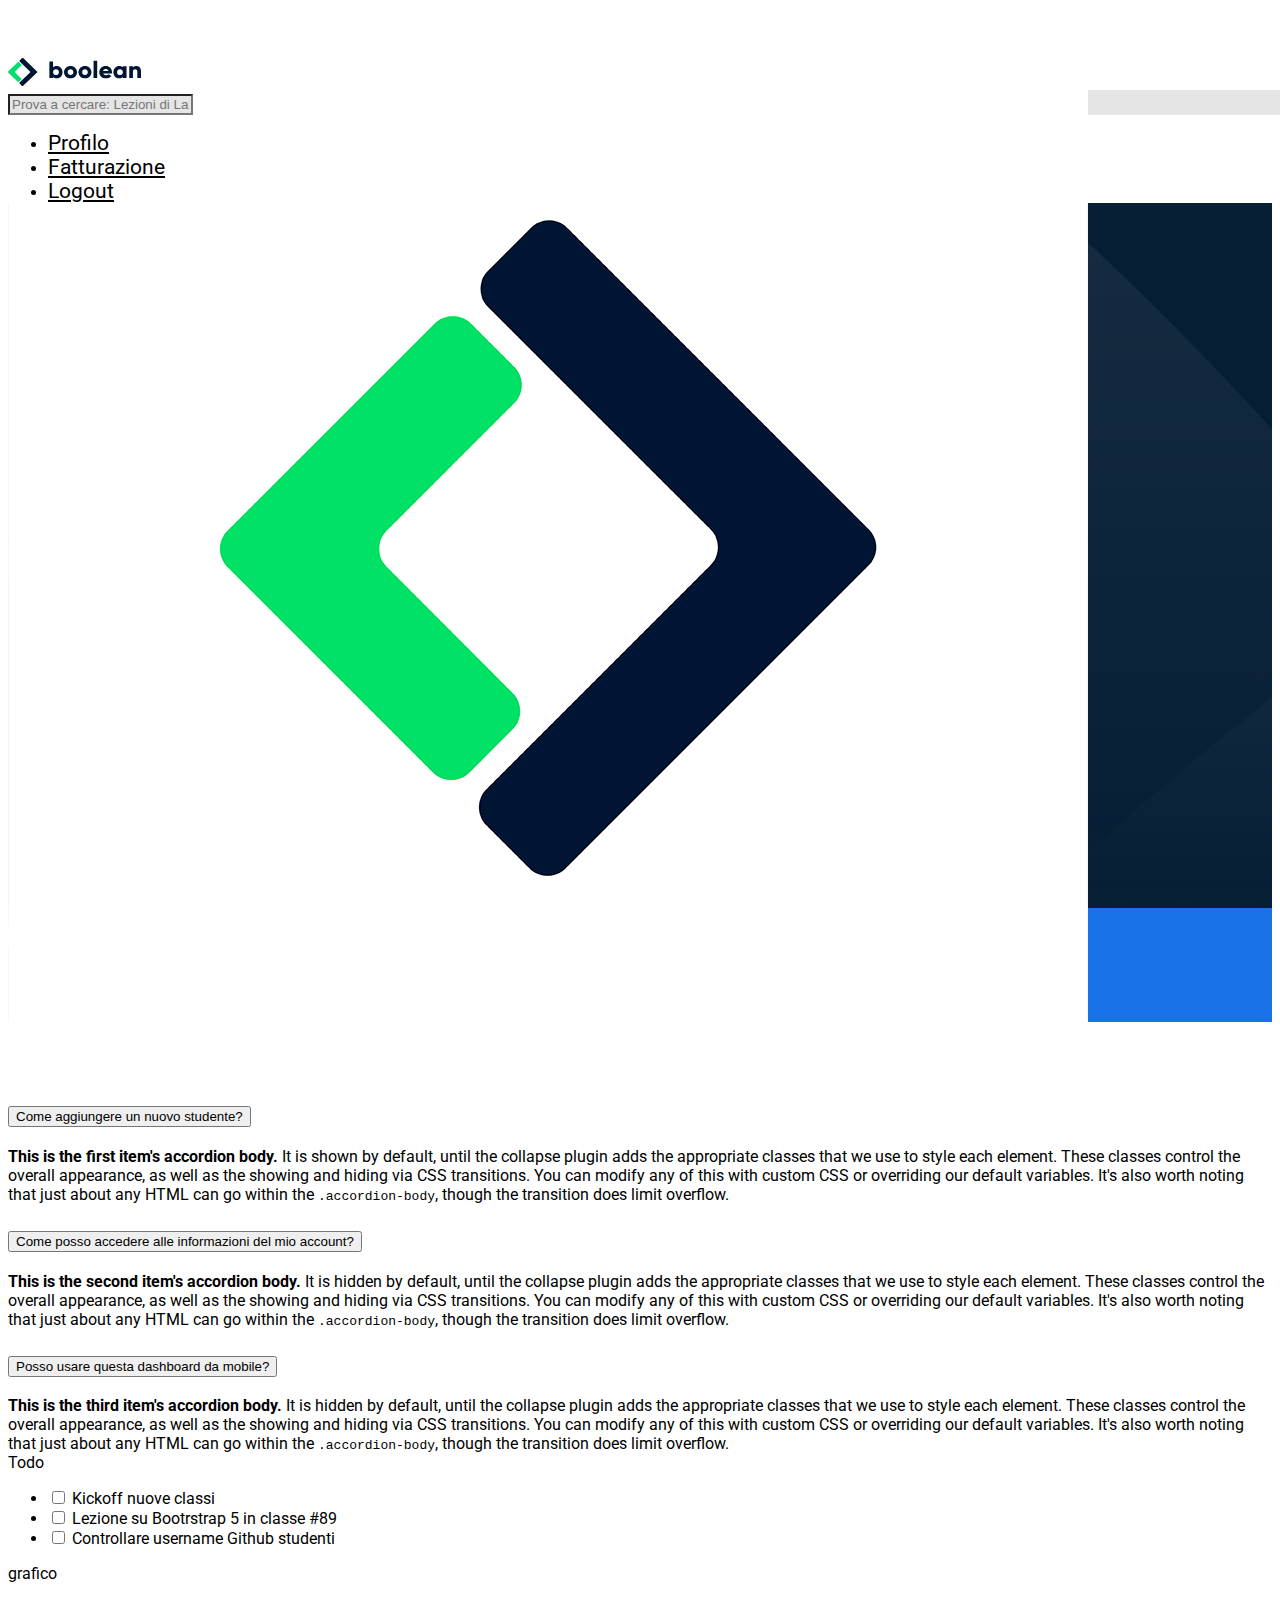
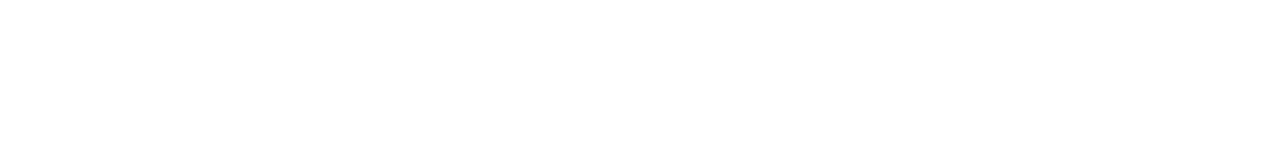
==== index.html @ 2ed460b7 "Inserimento immagini Main Central" ====
<!DOCTYPE html>
<html lang="en">
<head>
    <meta charset="UTF-8">
    <meta http-equiv="X-UA-Compatible" content="IE=edge">
    <meta name="viewport" content="width=device-width, initial-scale=1.0">
    <title>Bootstrap Dashboard</title>
    <!-- Bootstrap css -->
    <link href="https://cdn.jsdelivr.net/npm/bootstrap@5.0.2/dist/css/bootstrap.min.css" rel="stylesheet" integrity="sha384-EVSTQN3/azprG1Anm3QDgpJLIm9Nao0Yz1ztcQTwFspd3yD65VohhpuuCOmLASjC" crossorigin="anonymous">
    <!-- /Bootstrap css -->
    <!-- Font Awesome -->
    <link rel="stylesheet" href="https://cdnjs.cloudflare.com/ajax/libs/font-awesome/6.3.0/css/all.min.css" integrity="sha512-SzlrxWUlpfuzQ+pcUCosxcglQRNAq/DZjVsC0lE40xsADsfeQoEypE+enwcOiGjk/bSuGGKHEyjSoQ1zVisanQ==" crossorigin="anonymous" referrerpolicy="no-referrer" />
    <!-- /Font Awesome -->
    <!-- Google Font Roboto -->
    <link rel="preconnect" href="https://fonts.googleapis.com">
    <link rel="preconnect" href="https://fonts.gstatic.com" crossorigin>
    <link href="https://fonts.googleapis.com/css2?family=Montserrat&family=Roboto&display=swap" rel="stylesheet">
    <!-- /Google Font Roboto -->
    <link rel="stylesheet" href="css/style.css">
</head>

<body>
    <!-- Start Header -->
    <header>
        <div class="container-fluid my-2">
            <div class="row align-items-center">
                <!-- Start Logo Boolean -->
                <div class="col-auto">
                    <div class="nb_logo_mobile d-xl-none">
                        <img src="img/mobile-logo.png" alt="logo_boolean" class="img-fluid">
                    </div>
                    <div class="nb_logo_desktop d-none d-xl-block">
                        <img src="img/logo.svg" alt="logo_boolean">
                    </div>
                </div>
                <!-- End Logo Boolean -->
                <!-- Start Search Bar-->
                <div class="col me-0">
                    <div class="nb_search_box input-group-text">
                        <span><a href="#"><i class="fa-solid fa-magnifying-glass"></i></a></span>
                        <input type="text" id="search" placeholder="Prova a cercare: Lezioni di Laravel" class="border-0 rounded form-control">
                    </div>
                </div>
                <!-- End Search Bar-->
                <!-- Start Menu Icons-->
                <div class="col-auto d-flex justify-content-end align-items-center nb_header_icons">
                    <div class="nb_list_icon pe-4 d-none d-xl-block"><a href="#"><i class="fa-solid fa-list-ul"></i></a></div>
                    <div class="nb_question_icon pe-4 d-none d-xl-block"><a href="#"><i class="fa-solid fa-circle-question"></i></a></div>
                    <div class="nb_ellipsis_icon pe-4 d-none d-xl-block"><a href="#"><i class="fa-solid fa-ellipsis-vertical"></i></a></div>
                    <div class="dropdown nb_bell_icon">
                        <a class="btn" href="#" data-bs-toggle="dropdown" >
                            <i class="fa-solid fa-bell"></i>
                        </a>
                        <ul class="dropdown-menu" >
                          <li><a class="dropdown-item" href="#">Profilo</a></li>
                          <li><a class="dropdown-item" href="#">Fatturazione</a></li>
                          <li><a class="dropdown-item" href="#">Logout</a></li>
                        </ul>
                    </div>
                </div>
                <!-- End Menu Icons-->
            </div>
        </div>
    </header>
    <!-- End Header -->
    <!-- Start Main -->
    <main>
        <div class="main_box d-flex">
            <section class="nb_sidebar_box">
                <div class="container">
                    <div class="row flex-column py-4 px-3">
                        <div class="col-auto">
                            <div class="py-1">
                                <a href="#" class="text-decoration-none">
                                    <div class="d-xl-inline-block"><i class="fa-solid fa-house"></i></div>
                                    <div class="d-none d-xl-inline-block nb_hidden_nav">Home</div>
                                </a>
                            </div>
                            <div class="py-1">
                                <a href="#" class="text-decoration-none">
                                    <div class="d-xl-inline-block"><i class="fa-solid fa-chart-simple"></i></div>
                                    <div class="d-none d-xl-inline-block nb_hidden_nav">Stats</div>
                                </a>
                            </div>
                            <div class="py-1">
                                <a href="#" class="text-decoration-none">
                                    <div class="d-xl-inline-block"><i class="fa-solid fa-signal"></i></div>
                                    <div class="d-none d-xl-inline-block nb_hidden_nav">Signals</div>
                                </a>
                            </div>
                        </div>
                        <div class="col d-flex flex-column justify-content-end">
                            <div>
                                <a href="#" class="text-decoration-none">
                                    <div class="d-xl-inline-block"><i class="fa-solid fa-gear"></i></div>
                                    <div class="d-none d-xl-inline-block nb_hidden_nav">Admin</div>
                                </a>
                            </div>
                        </div>        
                    </div>
                </div>
            </section>

            <section class="container-fluid nb_main_central_box px-0">
                <!-- Inizio parte main central TOP -->
                <div class="nb_central_top py-4">
                    <div class="row gy-3 px-3">
                        <div class="col-12 pt-1 d-flex align-items-center col-md-4 order-md-1 align-items-md-start col-xl-3 justify-content-xl-center">
                            <div class="pe-4">Nuovo Studente</div>
                            <a href="#" class="nb_plus"><i class="fa-solid fa-plus"></i></a>
                        </div>
                        <div class="col-12 pb-2 col-md-4 col-xl-6">
                            <span class="fs-3">Boolean</span>
                            <span class="badge rounded-pill bg-dark mx-1">Piano Blaze</span>
                            <br>
                            <span class="badge rounded-pill bg-dark mx-1">3 app</span>
                            <a href="#" class="align-middle nb_angles_right_icon"><i class="fa-solid fa-angles-right"></i></a>
                            <span class="d-xl-none badge rounded-pill bg-dark mx-1">+</span>
                            <span class="d-none d-xl-inline-block badge rounded-pill bg-dark mx-1">Boolean mobile app</span>
                            <span class="d-none d-xl-inline-block badge rounded-pill bg-dark mx-1">Boolean web app</span>
                            <span class="d-none d-xl-inline-block badge rounded-pill bg-dark mx-1">Boolean blog app</span>
                        </div>
                        <div class="col-12 col-md-4 col-xl-3">
                            <div>Studenti online negli ultimi 30 minuti</div>
                            <div class="fs-3">125</div>
                        </div>
                    </div>
                </div>
                <!-- Fine parte main central TOP -->
                <!-- Inizio parte main central BOTTOM -->
                <div class="container py-4 nb_central_bottom">
                    <div class="row gy-3">
                        <div class="col-12">
                            <!-- Inizio card - Prossime Classi - BOOTSTRAP SEZ. CONTENT - TABLES  -->
                            <div class="card text-dark bg-light mb-4">
                                <div class="card-header fs-4">Prossime classi</div>
                                <div class="card-body">
                                    table
                                </div>
                            </div>
                            <!-- Fine card - Prossime Classi -->
                            <!-- Inizio card - FAQ - BOOTSTRAP SEZ. COMPONENTS -ACCORDION -->
                            <div class="card text-dark bg-light">
                                    <div class="card-header fs-4">F.A.Q.</div>
                                    <div class="card-body">
                                        <div class="accordion" id="accordionExample">
                                            <div class="accordion-item">
                                            <h2 class="accordion-header" id="headingOne">
                                                <button class="accordion-button" type="button" data-bs-toggle="collapse" data-bs-target="#collapseOne" aria-expanded="true" aria-controls="collapseOne">
                                                Come aggiungere un nuovo studente?
                                                </button>
                                            </h2>
                                            <div id="collapseOne" class="accordion-collapse collapse show" aria-labelledby="headingOne" data-bs-parent="#accordionExample">
                                                <div class="accordion-body">
                                                <strong>This is the first item's accordion body.</strong> It is shown by default, until the collapse plugin adds the appropriate classes that we use to style each element. These classes control the overall appearance, as well as the showing and hiding via CSS transitions. You can modify any of this with custom CSS or overriding our default variables. It's also worth noting that just about any HTML can go within the <code>.accordion-body</code>, though the transition does limit overflow.
                                                </div>
                                            </div>
                                            </div>
                                            <div class="accordion-item">
                                            <h2 class="accordion-header" id="headingTwo">
                                                <button class="accordion-button collapsed" type="button" data-bs-toggle="collapse" data-bs-target="#collapseTwo" aria-expanded="false" aria-controls="collapseTwo">
                                                Come posso accedere alle informazioni del mio account?
                                                </button>
                                            </h2>
                                            <div id="collapseTwo" class="accordion-collapse collapse" aria-labelledby="headingTwo" data-bs-parent="#accordionExample">
                                                <div class="accordion-body">
                                                <strong>This is the second item's accordion body.</strong> It is hidden by default, until the collapse plugin adds the appropriate classes that we use to style each element. These classes control the overall appearance, as well as the showing and hiding via CSS transitions. You can modify any of this with custom CSS or overriding our default variables. It's also worth noting that just about any HTML can go within the <code>.accordion-body</code>, though the transition does limit overflow.
                                                </div>
                                            </div>
                                            </div>
                                            <div class="accordion-item">
                                            <h2 class="accordion-header" id="headingThree">
                                                <button class="accordion-button collapsed" type="button" data-bs-toggle="collapse" data-bs-target="#collapseThree" aria-expanded="false" aria-controls="collapseThree">
                                                Posso usare questa dashboard da mobile?
                                                </button>
                                            </h2>
                                            <div id="collapseThree" class="accordion-collapse collapse" aria-labelledby="headingThree" data-bs-parent="#accordionExample">
                                                <div class="accordion-body">
                                                <strong>This is the third item's accordion body.</strong> It is hidden by default, until the collapse plugin adds the appropriate classes that we use to style each element. These classes control the overall appearance, as well as the showing and hiding via CSS transitions. You can modify any of this with custom CSS or overriding our default variables. It's also worth noting that just about any HTML can go within the <code>.accordion-body</code>, though the transition does limit overflow.
                                                </div>
                                            </div>
                                            </div>
                                        </div>      
                                    </div>
                            </div>
                            <!-- Fine card - FAQ -->
                        </div>
                        <div class="col-12">
                            <!-- Inizio card - Todo - BOOTSTRAP SEZ. COMPONENTS -LIST GROUP -->
                            <div class="card text-dark bg-light mb-4">
                                <div class="card-header fs-4">Todo</div>
                                <div class="card-body">
                                    <ul class="list-group">
                                        <li class="list-group-item">
                                          <input class="form-check-input me-1" type="checkbox" value="" aria-label="...">
                                          Kickoff nuove classi
                                        </li>
                                        <li class="list-group-item">
                                          <input class="form-check-input me-1" type="checkbox" value="" aria-label="...">
                                          Lezione su Bootrstrap 5 in classe #89
                                        </li>
                                        <li class="list-group-item">
                                          <input class="form-check-input me-1" type="checkbox" value="" aria-label="...">
                                          Controllare username Github studenti
                                        </li>
                                    </ul>
                                </div>
                            </div>
                            <!-- Fine card - Todo -->
                            <!-- Inizio card - Grafico utenti attivi - BOOTSTRAP SEZ. COMPONENTS -LIST GROUP -->
                            <div class="card text-dark bg-light">
                                <div class="card-body">
                                    grafico
                                </div>
                            </div>  
                            <!-- Fine card - Grafico utenti attivi -->
                        </div>
                    </div>
                </div>
                <!-- Fine parte main central BOTTOM -->
         </section>
        </div>
    </main>
    <!-- End Main -->

    <script src="https://cdn.jsdelivr.net/npm/bootstrap@5.0.2/dist/js/bootstrap.bundle.min.js" integrity="sha384-MrcW6ZMFYlzcLA8Nl+NtUVF0sA7MsXsP1UyJoMp4YLEuNSfAP+JcXn/tWtIaxVXM" crossorigin="anonymous"></script>
</body>
</html>
---- css/style.css ----
/* 
***********************
VARIABLES
*********************** 
*/

:root{
    --nb_first-color: #f8f9fa;
    --nb_second-color: #051e34;
    --nb_third-color: #1b72e8;
    --nb_link-color: white;
    --nb_badge-color: #165bba;
    --nb_header-height: 4.375rem;
}

/* 
***********************
SETUP
*********************** 
*/ 

/* .nb_main_central_box{
    background-color: lightblue;
}  */

/* .nb_central_top{
    background-color: rgb(181, 228, 181);
} */

/* 
***********************
COMMON
*********************** 
*/

body{
    font-family: 'Roboto', sans-serif;
}


/* 
***********************
HEADER
*********************** 
*/

header{
    height: var(--nb_header-height);
    background-color: var(--nb_first-color);
    position: fixed;
    width: 100%; 
}

header .container-fluid{
    background-color: white;
}

.nb_logo_mobile{
    width: 3.125rem;
    height: 3.125rem;

}

.nb_search_box {
    background-color:#e5e5e5;
}

.nb_search_box span a {
    color: black;
    font-size: 1.25rem;
}

.nb_search_box input {
    background-color:#e5e5e5;
}

.nb_bell_icon a{
    color: #ff8f00;
}

header .nb_list_icon a,
header .nb_question_icon a,
header .nb_ellipsis_icon a{
    color: #5b5858;
}

.dropdown-menu a{
    color: black;
}

.nb_header_icons div a{
    font-size: 1.3rem;
}


/* 
***********************
MAIN STRUCTURE
*********************** 
*/

main{
    padding-top: var(--nb_header-height);
    width: 100%;
}

.nb_sidebar_box, .nb_main_central_box {
    height: calc(100vh - var(--nb_header-height));
}

.nb_main_central_box{
    overflow: auto;
}

.nb_sidebar_box{
    width: auto;
} 

/* 
***********************
MAIN CONTENT
*********************** 
*/

/* Sezione Main Sidebar */

main .nb_sidebar_box{
    background-color: var(--nb_second-color);
    background-image: url(../img/sidebar-bg.png);
}

main .container, main .row{
    height: inherit;
}

main .nb_sidebar_box a{
    color: var(--nb_link-color);
}

main .nb_sidebar_box .nb_hidden_nav{
    font-size: .875rem;
}


/* Sezione Main Central Top */

.nb_plus{
    width: 2.5rem;
    height: 2.5rem;
    position: relative;
    border: 1px solid white;
    border-radius: 5px;
}

.nb_plus i{
    position: absolute;
    top: 50%;
    left: 50%;
    transform: translate(-50%, -50%);
    color: var(--nb_link-color)
}


.nb_central_top{
    background-color:var(--nb_third-color);
    color: white;
}


.nb_angles_right_icon{
    color: var(--nb_link-color);
}

/* Sezione Main Central Bottom */

.nb_central_bottom{
    color: black;
}
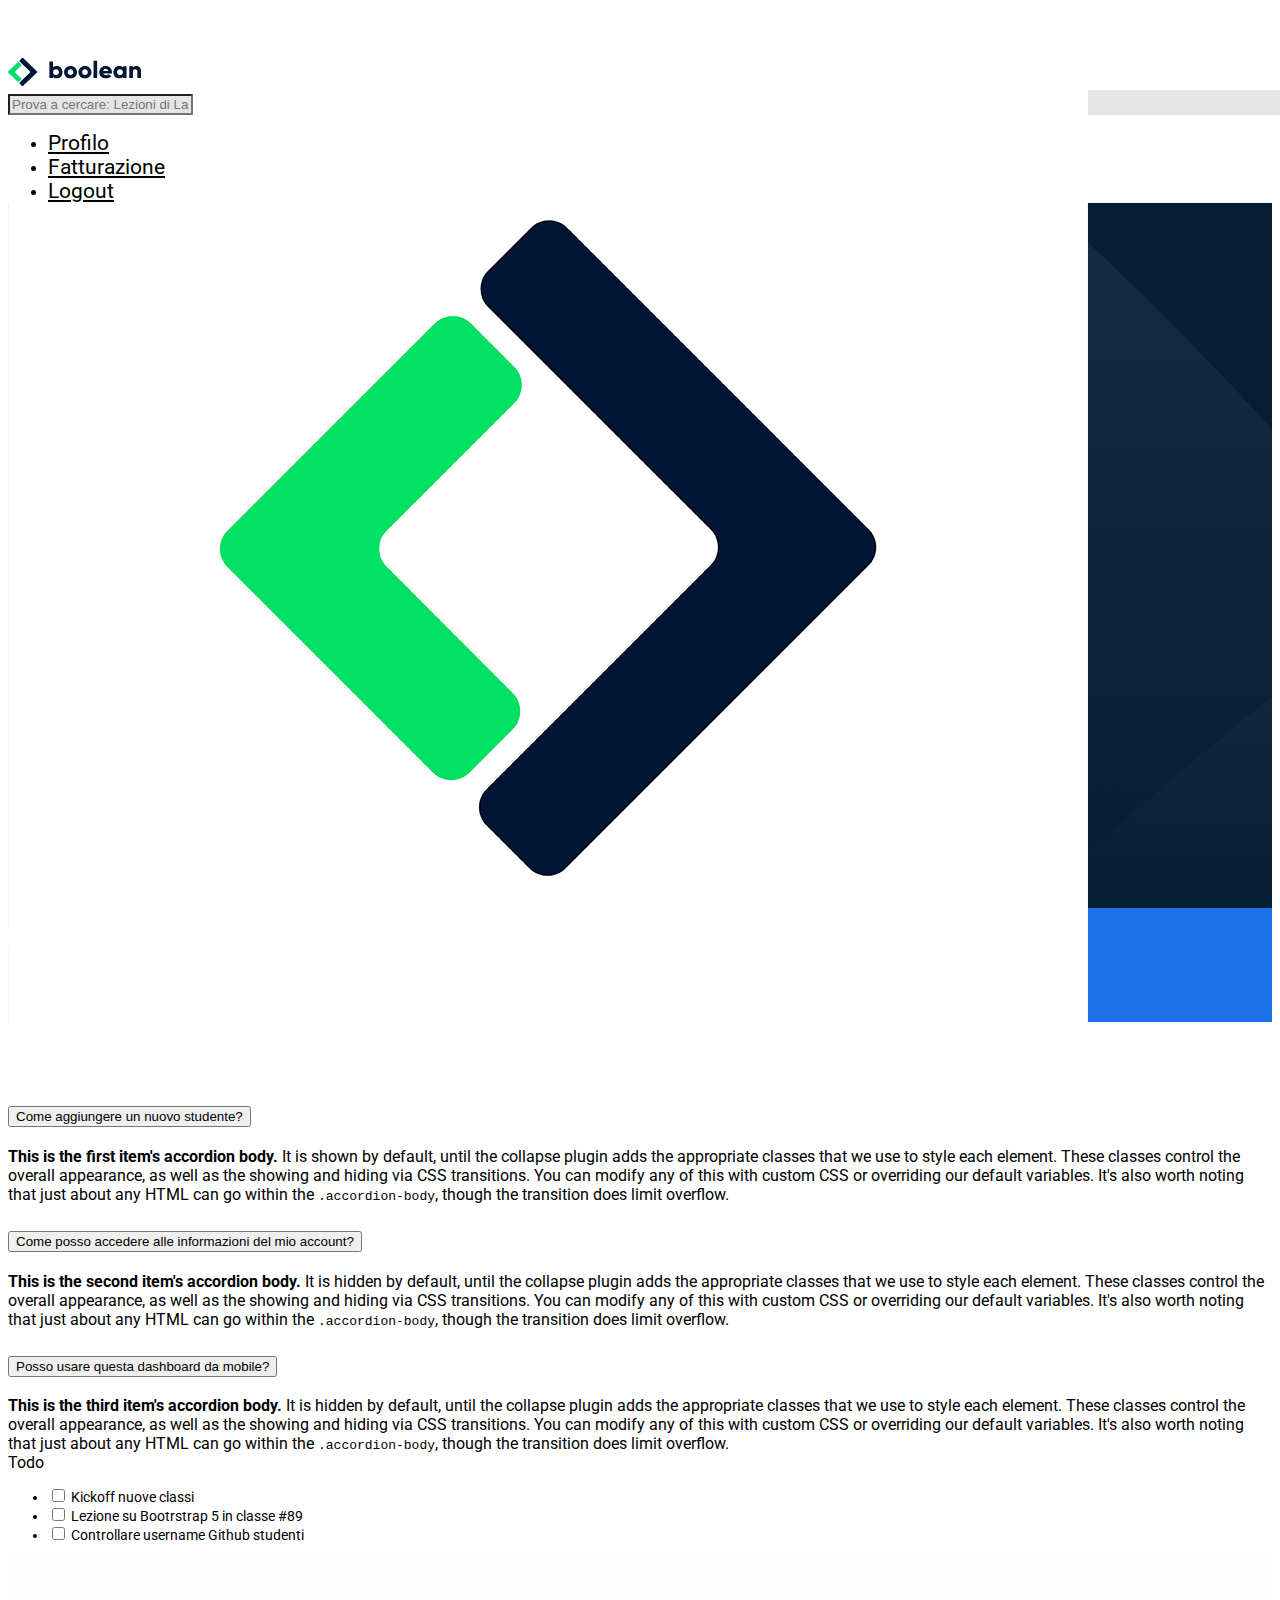
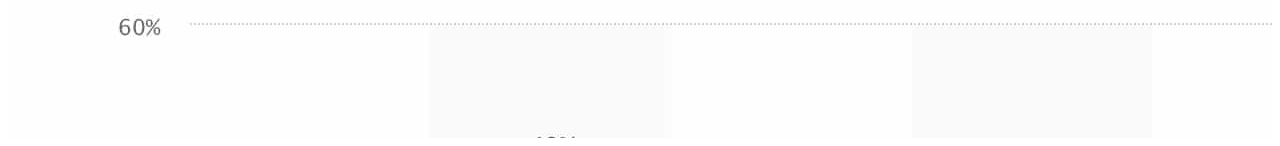
==== commit e3d39a72: "Inserimento Mai Central bottom - grafico" ====
--- a/index.html
+++ b/index.html
@@ -188,9 +188,9 @@
                         <div class="col-12">
                             <!-- Inizio card - Todo - BOOTSTRAP SEZ. COMPONENTS -LIST GROUP -->
                             <div class="card text-dark bg-light mb-4">
-                                <div class="card-header fs-4">Todo</div>
+                                <div class="card-header">Todo</div>
                                 <div class="card-body">
-                                    <ul class="list-group">
+                                    <ul class="list-group nb_todo_list">
                                         <li class="list-group-item">
                                           <input class="form-check-input me-1" type="checkbox" value="" aria-label="...">
                                           Kickoff nuove classi
@@ -210,7 +210,16 @@
                             <!-- Inizio card - Grafico utenti attivi - BOOTSTRAP SEZ. COMPONENTS -LIST GROUP -->
                             <div class="card text-dark bg-light">
                                 <div class="card-body">
-                                    grafico
+                                    <div><img src="img/stats.jpeg" alt="stats" class="rounded img-fluid"></div>
+                                    <div class="h6 pt-3">Utenti attivi</div>
+                                    <div class="nb_subtitle_users mb-2">Lista degli utenti attivi in piattaforma nell'ultimo mese</div>
+                                    <div>
+                                        <ul class="list-group nb_list_item_users">
+                                            <li class="list-group-item">An item</li>
+                                            <li class="list-group-item">A second item</li>
+                                            <li class="list-group-item">A third item</li>
+                                          </ul>
+                                    </div>
                                 </div>
                             </div>  
                             <!-- Fine card - Grafico utenti attivi -->
--- a/css/style.css
+++ b/css/style.css
@@ -179,3 +179,8 @@
     color: black;
 }
 
+.nb_subtitle_users,
+.nb_list_item_users,
+.nb_todo_list {
+    font-size: .875rem;
+}
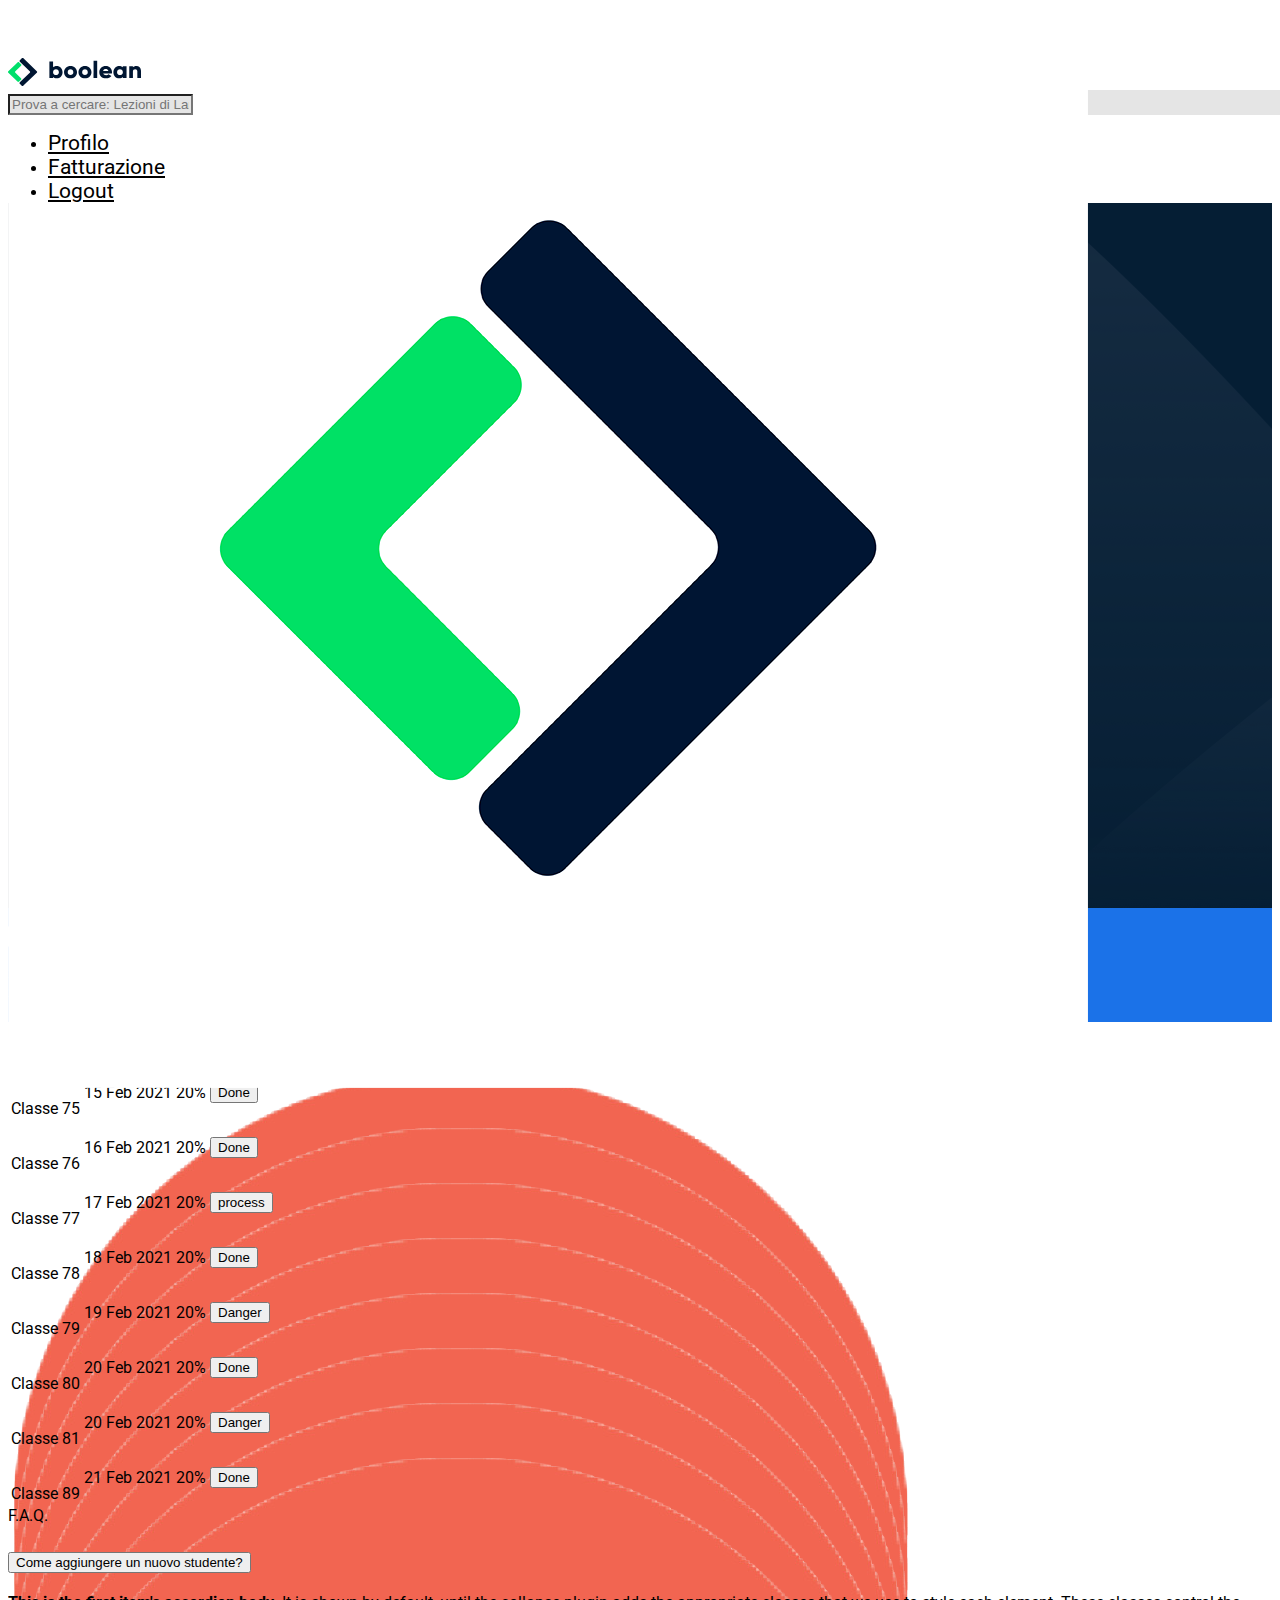
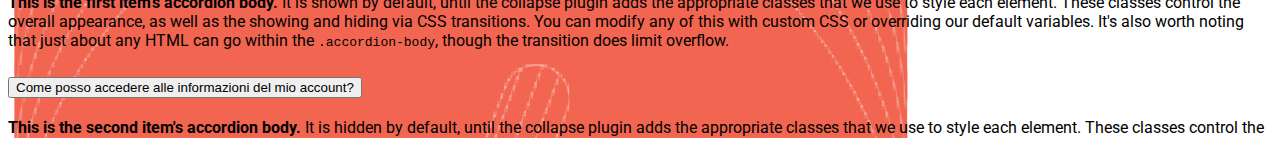
==== commit 157adaa7: "Inserimentto table e Main Central responsive" ====
--- a/index.html
+++ b/index.html
@@ -38,7 +38,7 @@
                 <div class="col me-0">
                     <div class="nb_search_box input-group-text">
                         <span><a href="#"><i class="fa-solid fa-magnifying-glass"></i></a></span>
-                        <input type="text" id="search" placeholder="Prova a cercare: Lezioni di Laravel" class="border-0 rounded form-control">
+                        <input type="text" id="search" placeholder="Prova a cercare: Lezioni di Laravel" class="border-0 rounded form-control nb_search_field">
                     </div>
                 </div>
                 <!-- End Search Bar-->
@@ -66,40 +66,42 @@
     <!-- Start Main -->
     <main>
         <div class="main_box d-flex">
+            <!-- Inizio parte Sidebar Main -->
             <section class="nb_sidebar_box">
                 <div class="container">
                     <div class="row flex-column py-4 px-3">
                         <div class="col-auto">
                             <div class="py-1">
-                                <a href="#" class="text-decoration-none">
-                                    <div class="d-xl-inline-block"><i class="fa-solid fa-house"></i></div>
-                                    <div class="d-none d-xl-inline-block nb_hidden_nav">Home</div>
+                                <a href="#" class="d-flex text-decoration-none">
+                                    <div class="pe-3"><i class="fa-solid fa-house"></i></div>
+                                    <div class="d-none d-xl-block nb_hidden_nav">Home</div>
                                 </a>
                             </div>
                             <div class="py-1">
-                                <a href="#" class="text-decoration-none">
-                                    <div class="d-xl-inline-block"><i class="fa-solid fa-chart-simple"></i></div>
-                                    <div class="d-none d-xl-inline-block nb_hidden_nav">Stats</div>
+                                <a href="#" class="d-flex text-decoration-none">
+                                    <div class="pe-4"><i class="fa-solid fa-chart-simple"></i></div>
+                                    <div class="d-none d-xl-block nb_hidden_nav">Stats</div>
                                 </a>
                             </div>
                             <div class="py-1">
-                                <a href="#" class="text-decoration-none">
-                                    <div class="d-xl-inline-block"><i class="fa-solid fa-signal"></i></div>
-                                    <div class="d-none d-xl-inline-block nb_hidden_nav">Signals</div>
+                                <a href="#" class="d-flex text-decoration-none">
+                                    <div class="pe-3"><i class="fa-solid fa-signal"></i></div>
+                                    <div class="d-none d-xl-block nb_hidden_nav">Signals</div>
                                 </a>
                             </div>
                         </div>
                         <div class="col d-flex flex-column justify-content-end">
                             <div>
-                                <a href="#" class="text-decoration-none">
-                                    <div class="d-xl-inline-block"><i class="fa-solid fa-gear"></i></div>
-                                    <div class="d-none d-xl-inline-block nb_hidden_nav">Admin</div>
+                                <a href="#" class="d-flex text-decoration-none">
+                                    <div class="pe-3"><i class="fa-solid fa-gear"></i></div>
+                                    <div class="d-none d-xl-block nb_hidden_nav">Admin</div>
                                 </a>
                             </div>
                         </div>        
                     </div>
                 </div>
             </section>
+            <!-- Fine parte Sidebar Main -->
 
             <section class="container-fluid nb_main_central_box px-0">
                 <!-- Inizio parte main central TOP -->
@@ -130,12 +132,80 @@
                 <!-- Inizio parte main central BOTTOM -->
                 <div class="container py-4 nb_central_bottom">
                     <div class="row gy-3">
-                        <div class="col-12">
-                            <!-- Inizio card - Prossime Classi - BOOTSTRAP SEZ. CONTENT - TABLES  -->
+                        <div class="col-12 col-xl-8">
+                            <!-- Inizio card - Table Prossime Classi - BOOTSTRAP SEZ. CONTENT - TABLES  -->
                             <div class="card text-dark bg-light mb-4">
                                 <div class="card-header fs-4">Prossime classi</div>
                                 <div class="card-body">
-                                    table
+                                    <table class="table table-hover">
+                                        <thead>
+                                          <tr>
+                                            <th scope="col">Nome</th>
+                                            <th scope="col" class="nb_table_hidden">Data Inizio</th>
+                                            <th scope="col" class="nb_table_hidden">ROI</th>
+                                            <th scope="col">Stato</th>
+                                            <th scope="col">Azioni</th>
+                                          </tr>
+                                        </thead>
+                                        <tbody>
+                                          <tr>
+                                            <td class="d-flex"><div class="nb_img_table_box pe-2"><img src="img/class-avatar.png" alt="tableimg" class="img-fluid"></div><span>Classe 75</span></td>
+                                            <td class="nb_table_hidden">15 Feb 2021</td>
+                                            <td class="nb_table_hidden">20%</td>
+                                            <td><button type="button" class="btn btn-success btn-sm">Done</button></td>
+                                            <td><a href="#" class="nb_pen_icon text-start px-3"><i class="fa-solid fa-pen-to-square"></i></a><a href="#" class="nb_trash_icon"><i class="fa-solid fa-trash"></i></a></td>
+                                          </tr>
+                                          <tr>
+                                            <td class="d-flex"><div class="nb_img_table_box pe-2"><img src="img/class-avatar.png" alt="tableimg" class="img-fluid"></div><span>Classe 76</span></td>
+                                            <td class="nb_table_hidden">16 Feb 2021</td>
+                                            <td class="nb_table_hidden">20%</td>
+                                            <td><button type="button" class="btn btn-success btn-sm ">Done</button></td>
+                                            <td><a href="#" class="nb_pen_icon text-start px-3"><i class="fa-solid fa-pen-to-square"></i></a><a href="#" class="nb_trash_icon"><i class="fa-solid fa-trash"></i></a></td>
+                                          </tr>
+                                          <tr>
+                                            <td class="d-flex"><div class="nb_img_table_box pe-2"><img src="img/class-avatar.png" alt="tableimg" class="img-fluid"></div><span>Classe 77</span></td>
+                                            <td class="nb_table_hidden">17 Feb 2021</td>
+                                            <td class="nb_table_hidden">20%</td>
+                                            <td><button type="button" class="btn btn-warning btn-sm ">process</button></td>
+                                            <td><a href="#" class="nb_pen_icon text-start px-3"><i class="fa-solid fa-pen-to-square"></i></a><a href="#" class="nb_trash_icon"><i class="fa-solid fa-trash"></i></a></td>
+                                          </tr>
+                                          <tr>
+                                            <td class="d-flex"><div class="nb_img_table_box pe-2"><img src="img/class-avatar.png" alt="tableimg" class="img-fluid"></div><span>Classe 78</span></td>
+                                            <td class="nb_table_hidden">18 Feb 2021</td>
+                                            <td class="nb_table_hidden">20%</td>
+                                            <td><button type="button" class="btn btn-success btn-sm ">Done</button></td>
+                                            <td><a href="#" class="nb_pen_icon text-start px-3"><i class="fa-solid fa-pen-to-square"></i></a><a href="#" class="nb_trash_icon"><i class="fa-solid fa-trash"></i></a></td>
+                                          </tr>
+                                          <tr>
+                                            <td class="d-flex"><div class="nb_img_table_box pe-2"><img src="img/class-avatar.png" alt="tableimg" class="img-fluid"></div><span>Classe 79</span></td>
+                                            <td class="nb_table_hidden">19 Feb 2021</td>
+                                            <td class="nb_table_hidden">20%</td>
+                                            <td><button type="button" class="btn btn-danger btn-sm">Danger</button></td>
+                                            <td><a href="#" class="nb_pen_icon text-start px-3"><i class="fa-solid fa-pen-to-square"></i></a><a href="#" class="nb_trash_icon"><i class="fa-solid fa-trash"></i></a></td>
+                                          </tr>
+                                          <tr>
+                                            <td class="d-flex"><div class="nb_img_table_box pe-2"><img src="img/class-avatar.png" alt="tableimg" class="img-fluid"></div><span>Classe 80</span></td>
+                                            <td class="nb_table_hidden">20 Feb 2021</td>
+                                            <td class="nb_table_hidden">20%</td>
+                                            <td><button type="button" class="btn btn-success btn-sm ">Done</button></td>
+                                            <td><a href="#" class="nb_pen_icon text-start px-3"><i class="fa-solid fa-pen-to-square"></i></a><a href="#" class="nb_trash_icon"><i class="fa-solid fa-trash"></i></a></td>
+                                          </tr>
+                                          <tr>
+                                            <td class="d-flex"><div class="nb_img_table_box pe-2"><img src="img/class-avatar.png" alt="tableimg" class="img-fluid"></div><span>Classe 81</span></td>
+                                            <td class="nb_table_hidden">20 Feb 2021</td>
+                                            <td class="nb_table_hidden">20%</td>
+                                            <td><button type="button" class="btn btn-danger btn-sm">Danger</button></td>
+                                            <td><a href="#" class="nb_pen_icon text-start px-3"><i class="fa-solid fa-pen-to-square"></i></a><a href="#" class="nb_trash_icon"><i class="fa-solid fa-trash"></i></a></td>
+                                          </tr>
+                                          <tr>
+                                            <td class="d-flex"><div class="nb_img_table_box pe-2"><img src="img/class-avatar.png" alt="tableimg" class="img-fluid"></div><span>Classe 89</span></td>
+                                            <td class="nb_table_hidden">21 Feb 2021</td>
+                                            <td class="nb_table_hidden">20%</td>
+                                            <td><button type="button" class="btn btn-success btn-sm ">Done</button></td>
+                                            <td><a href="#" class="nb_pen_icon text-start px-3"><i class="fa-solid fa-pen-to-square"></i></a><a href="#" class="nb_trash_icon"><i class="fa-solid fa-trash"></i></a></td>
+                                          </tr>
+                                        </tbody>
+                                      </table>
                                 </div>
                             </div>
                             <!-- Fine card - Prossime Classi -->
@@ -185,12 +255,12 @@
                             </div>
                             <!-- Fine card - FAQ -->
                         </div>
-                        <div class="col-12">
+                        <div class="col-12 col-xl-4">
                             <!-- Inizio card - Todo - BOOTSTRAP SEZ. COMPONENTS -LIST GROUP -->
                             <div class="card text-dark bg-light mb-4">
                                 <div class="card-header">Todo</div>
                                 <div class="card-body">
-                                    <ul class="list-group nb_todo_list">
+                                    <ul class="list-group nb_small_text_cards">
                                         <li class="list-group-item">
                                           <input class="form-check-input me-1" type="checkbox" value="" aria-label="...">
                                           Kickoff nuove classi
@@ -212,14 +282,16 @@
                                 <div class="card-body">
                                     <div><img src="img/stats.jpeg" alt="stats" class="rounded img-fluid"></div>
                                     <div class="h6 pt-3">Utenti attivi</div>
-                                    <div class="nb_subtitle_users mb-2">Lista degli utenti attivi in piattaforma nell'ultimo mese</div>
+                                    <div class="mb-2 nb_small_text_cards">Lista degli utenti attivi in piattaforma nell'ultimo mese</div>
                                     <div>
-                                        <ul class="list-group nb_list_item_users">
-                                            <li class="list-group-item">An item</li>
-                                            <li class="list-group-item">A second item</li>
-                                            <li class="list-group-item">A third item</li>
+                                        <ul class="list-group nb_small_text_cards">
+                                            <li class="list-group-item">Gennaio: 1200</li>
+                                            <li class="list-group-item">Febbraio: 800</li>
+                                            <li class="list-group-item">Marzo: 1500</li>
                                           </ul>
                                     </div>
+                                    <div class="py-2"><a href="#" class="nb_small_text_cards">Visualizza reporto approfondito</a></div>
+                                    
                                 </div>
                             </div>  
                             <!-- Fine card - Grafico utenti attivi -->
--- a/css/style.css
+++ b/css/style.css
@@ -76,6 +76,16 @@
     background-color:#e5e5e5;
 }
 
+/* La regola Bootstrap form-control presente nell'input Search
+fa apparire la fastidiosa ombra azzurra una volta che si
+ clicca sul campo Search; imppstando una regola hover sulla 
+ classe nb_search_field creata per il campo input, il
+ "box-shadow none" rimuove questa regola bootstrap. 
+ nb da confermare correttezza regola*/
+.nb_search_field:hover {
+    box-shadow: none;
+} 
+
 .nb_bell_icon a{
     color: #ff8f00;
 }
@@ -139,8 +149,9 @@
     color: var(--nb_link-color);
 }
 
-main .nb_sidebar_box .nb_hidden_nav{
+main .nb_sidebar_box {
     font-size: .875rem;
+    width: auto;
 }
 
 
@@ -179,8 +190,31 @@
     color: black;
 }
 
-.nb_subtitle_users,
-.nb_list_item_users,
-.nb_todo_list {
+.nb_small_text_cards {
     font-size: .875rem;
 }
+
+
+.nb_pen_icon,
+.nb_trash_icon{
+    color: grey;
+}
+
+
+.nb_img_table_box{
+    width: 32px;
+    height: 32px;
+}
+
+.nb_table_hidden{
+    opacity: 0;
+}
+
+
+/* Media query per comparsa Table colonne DATA INIZIO e ROI */
+@media screen and (min-width:768px) {
+
+.nb_table_hidden{
+    opacity: 1;
+}
+}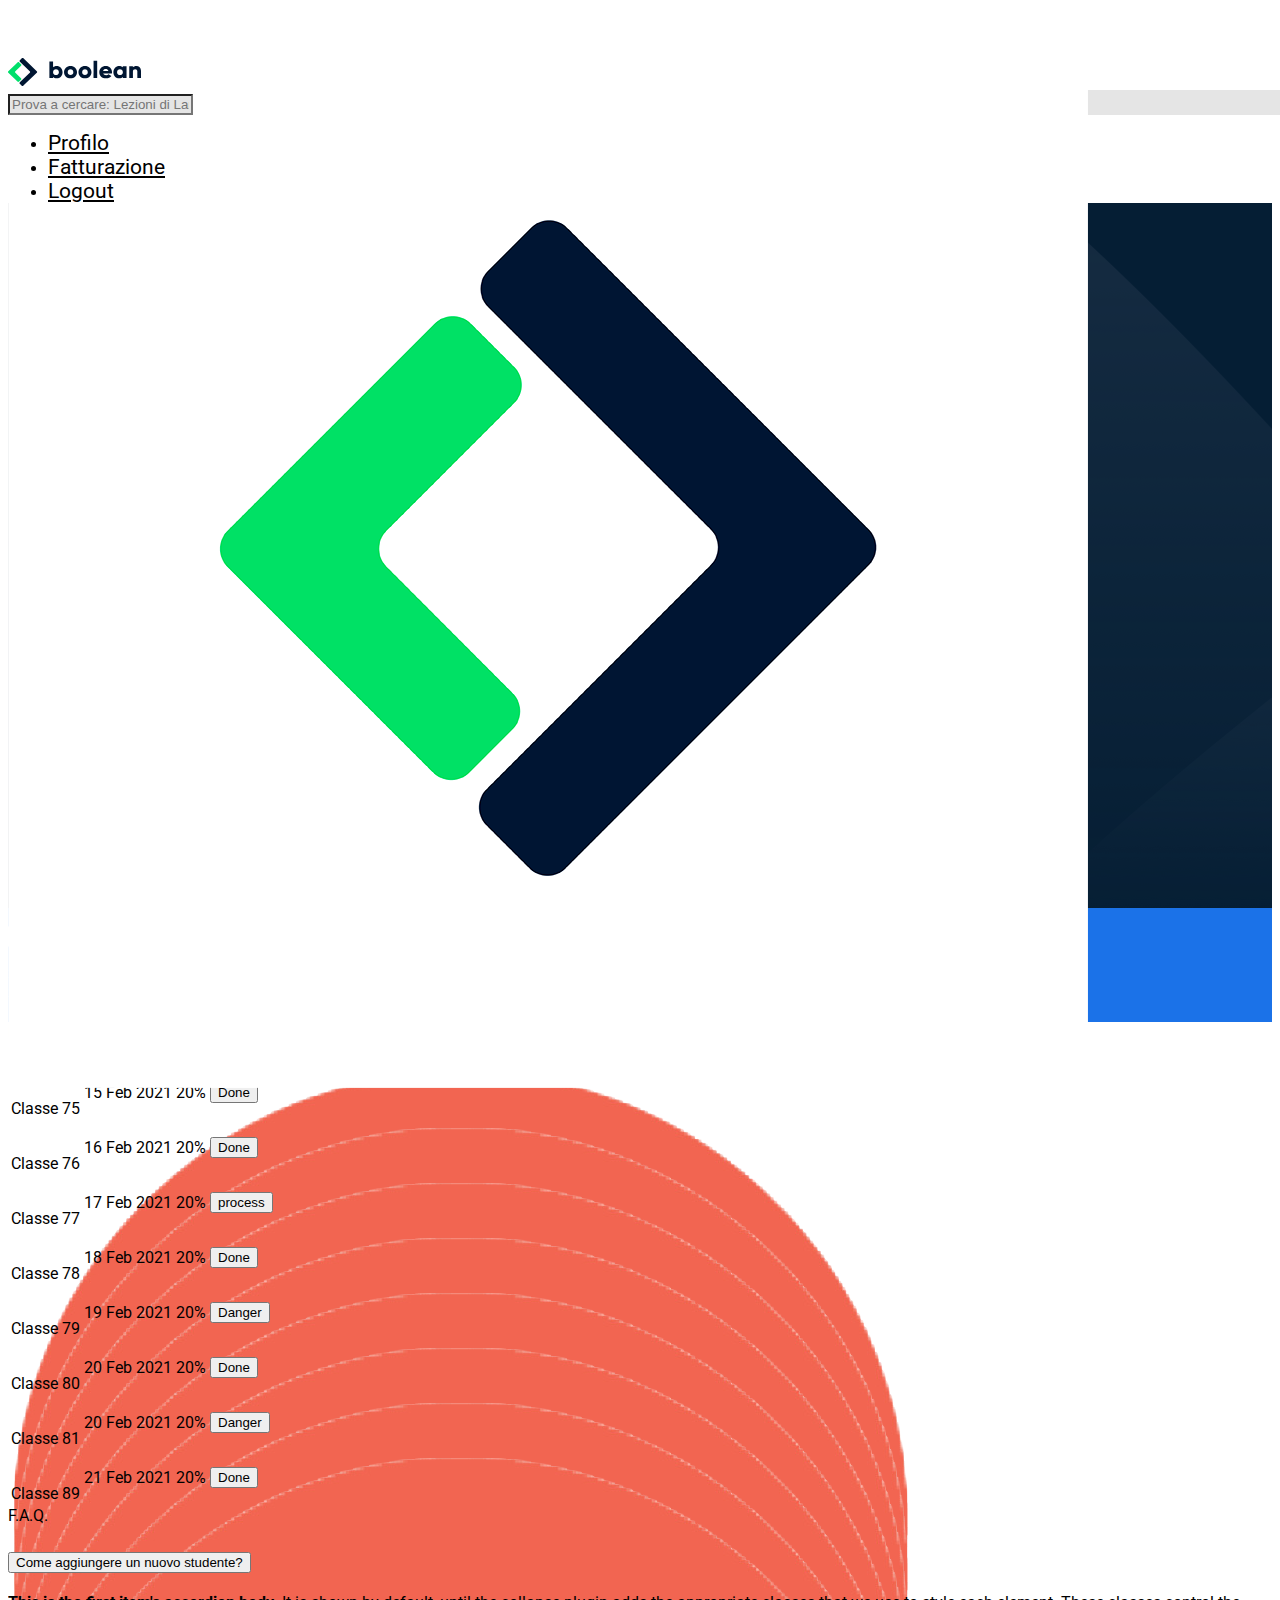
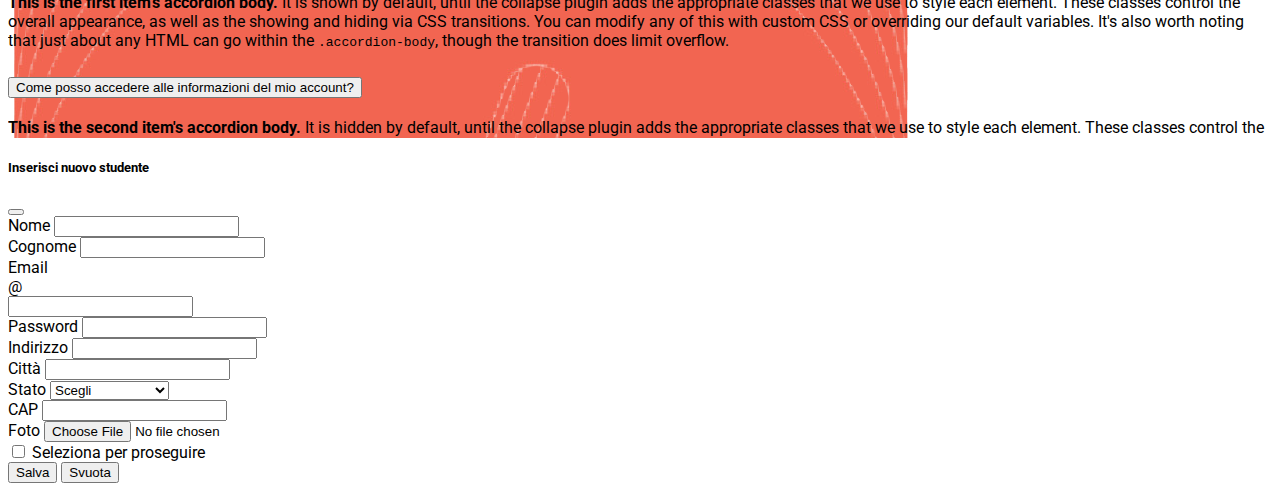
==== commit 9eecf49a: "Inserito menu Offcanvas - Mobile e Desktop" ====
--- a/index.html
+++ b/index.html
@@ -71,19 +71,19 @@
                 <div class="container">
                     <div class="row flex-column py-4 px-3">
                         <div class="col-auto">
-                            <div class="py-1">
-                                <a href="#" class="d-flex text-decoration-none">
+                            <div class="py-1 nb_sidebar_icons">
+                                <a href="#" class="d-flex text-decoration-none ">
                                     <div class="pe-3"><i class="fa-solid fa-house"></i></div>
                                     <div class="d-none d-xl-block nb_hidden_nav">Home</div>
                                 </a>
                             </div>
-                            <div class="py-1">
+                            <div class="py-1 nb_sidebar_icons">
                                 <a href="#" class="d-flex text-decoration-none">
                                     <div class="pe-4"><i class="fa-solid fa-chart-simple"></i></div>
                                     <div class="d-none d-xl-block nb_hidden_nav">Stats</div>
                                 </a>
                             </div>
-                            <div class="py-1">
+                            <div class="py-1 nb_sidebar_icons">
                                 <a href="#" class="d-flex text-decoration-none">
                                     <div class="pe-3"><i class="fa-solid fa-signal"></i></div>
                                     <div class="d-none d-xl-block nb_hidden_nav">Signals</div>
@@ -91,7 +91,7 @@
                             </div>
                         </div>
                         <div class="col d-flex flex-column justify-content-end">
-                            <div>
+                            <div class="nb_sidebar_icons">
                                 <a href="#" class="d-flex text-decoration-none">
                                     <div class="pe-3"><i class="fa-solid fa-gear"></i></div>
                                     <div class="d-none d-xl-block nb_hidden_nav">Admin</div>
@@ -108,8 +108,11 @@
                 <div class="nb_central_top py-4">
                     <div class="row gy-3 px-3">
                         <div class="col-12 pt-1 d-flex align-items-center col-md-4 order-md-1 align-items-md-start col-xl-3 justify-content-xl-center">
-                            <div class="pe-4">Nuovo Studente</div>
-                            <a href="#" class="nb_plus"><i class="fa-solid fa-plus"></i></a>
+                          <div class="pe-4">Nuovo Studente</div>
+                          <!-- Nb al click sul tasto + del link a (classe nb_plus) 
+                          collegato menu Offcanvas in apertura da destra; il menu 
+                          offcanvas è stato inserito prima della fine del Body -->
+                          <a href="#" class="nb_plus btn btn-primary" type="button" data-bs-toggle="offcanvas" data-bs-target="#offcanvasRight" aria-controls="offcanvasRight"><i class="fa-solid fa-plus"></i></a>
                         </div>
                         <div class="col-12 pb-2 col-md-4 col-xl-6">
                             <span class="fs-3">Boolean</span>
@@ -127,7 +130,7 @@
                             <div class="fs-3">125</div>
                         </div>
                     </div>
-                </div>
+                  </div>
                 <!-- Fine parte main central TOP -->
                 <!-- Inizio parte main central BOTTOM -->
                 <div class="container py-4 nb_central_bottom">
@@ -304,6 +307,78 @@
     </main>
     <!-- End Main -->
 
+
+    <!-- Inserimento Menu a Comparsa OFFCANVAS, legato
+          al tasto"+" del Main Central -->
+    <div class="offcanvas offcanvas-end" tabindex="-1" id="offcanvasRight" aria-labelledby="offcanvasRightLabel">
+        <div class="offcanvas-header">
+        <h5 id="offcanvasRightLabel">Inserisci nuovo studente</h5>
+        <button type="button" class="btn-close text-reset" data-bs-dismiss="offcanvas" aria-label="Close"></button>
+        </div>
+        <div class="offcanvas-body">
+        <div class="container">
+            <div class="row gy-3">
+            <div class="col-12 col-xl-6">
+                <label for="nb_name_form" class="form-label">Nome</label>
+                <input class="form-control" type="text" id="nb_name_form">
+            </div>
+            <div class="col-12 col-xl-6">
+                <label for="nb_lastname_form" class="form-label">Cognome</label>
+                <input class="form-control" type="text" id="nb_lastname_form">
+            </div>
+            <div class="col-12 col-xl-6">
+                <label for="nb_email_form" class="form-label">Email</label>
+                <div class="input-group">
+                <div class="input-group-text">@</div>
+                <input type="text" class="form-control" id="nb_email_form">
+                </div>
+            </div>
+            <div class="col-12 col-xl-6">
+                <label for="nb_password_form" class="form-label">Password</label>
+                <input type="password" class="form-control" id="nb_password_form">
+            </div>
+            <div class="col-12">
+                <label for="nb_address_form" class="form-label">Indirizzo</label>
+                <input class="form-control" type="text" id="nb_address_form">
+            </div>
+            <div class="col-12 col-xl-6">
+                <label for="nb_city_form" class="form-label">Città</label>
+                <input class="form-control" type="text" id="nb_city_form">
+            </div>
+            <div class="col-12 col-xl-4">
+                <label for="nb_state_form" class="form-label">Stato</label>
+                <select id="nb_state_form" class="form-select">
+                <option selected>Scegli</option>
+                <option>ITALIA</option>
+                <option>STATO A CASO</option>
+                <option>STATO BENE</option>
+                </select>
+            </div>
+            <div class="col-12 col-xl-2">
+                <label for="nb_cap_form" class="form-label">CAP</label>
+                <input class="form-control" type="text" id="nb_cap_form">
+            </div>
+            <div class="col-12">
+                <div class="mb-3">
+                <label for="nb_photo_form" class="form-label">Foto</label>
+                <input class="form-control" type="file" id="nb_photo_form">
+                </div>
+            </div>
+            <div class="col-12">
+                <input class="form-check-input" type="checkbox" value="" id="nb_check_form">
+                <label class="form-check-label" for="nb_check_form">Seleziona per proseguire</label>
+            </div>
+            <div class="col-12">
+                <button type="button" class="btn btn-primary">Salva</button>
+                <button type="button" class="btn btn-warning">Svuota</button>
+            </div>
+            </div>
+        </div>
+        </div>
+    </div>
+    <!-- Fine inserimento Menu a Comparsa OFFCANVAS, legato
+          al tasto"+" del Main Central -->
+
     <script src="https://cdn.jsdelivr.net/npm/bootstrap@5.0.2/dist/js/bootstrap.bundle.min.js" integrity="sha384-MrcW6ZMFYlzcLA8Nl+NtUVF0sA7MsXsP1UyJoMp4YLEuNSfAP+JcXn/tWtIaxVXM" crossorigin="anonymous"></script>
 </body>
 </html>--- a/css/style.css
+++ b/css/style.css
@@ -28,7 +28,6 @@
 /* .nb_central_top{
     background-color: rgb(181, 228, 181);
 } */
-
 /* 
 ***********************
 COMMON
@@ -154,6 +153,10 @@
     width: auto;
 }
 
+main .nb_sidebar_icons:hover{
+    background-color: rgba(255, 255, 255, 0.7);
+}
+
 
 /* Sezione Main Central Top */
 
@@ -184,6 +187,12 @@
     color: var(--nb_link-color);
 }
 
+
+.offcanvas-end{
+     width:600px; /*larghezza menu a comparsa offcanvas quando clicco sul tasto plus */
+}
+
+
 /* Sezione Main Central Bottom */
 
 .nb_central_bottom{
@@ -217,4 +226,5 @@
 .nb_table_hidden{
     opacity: 1;
 }
-}+}
+
